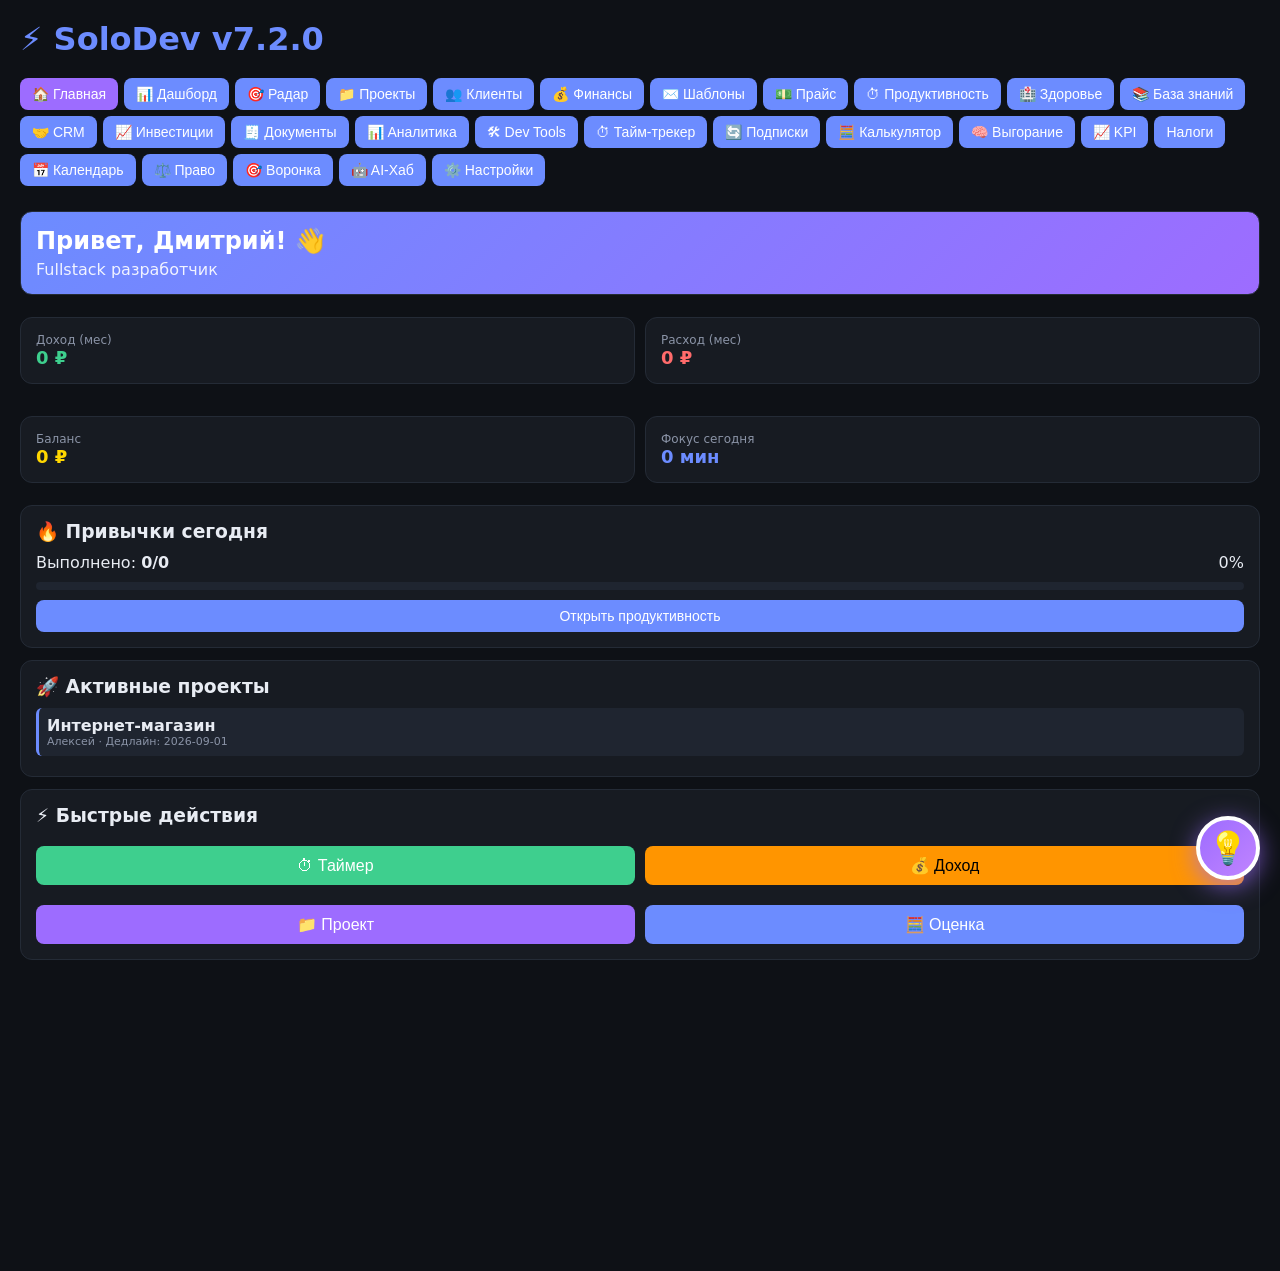
==== index.html @ 648338c4 "v7.2.0: Restored and upgraded Analytics tab with KPI cards and CSS funnel chart" ====
<!DOCTYPE html>
<html lang="ru">
<head>
    <meta http-equiv="Cache-Control" content="no-cache, no-store, must-revalidate">
    <meta http-equiv="Pragma" content="no-cache">
    <meta http-equiv="Expires" content="0">
<meta charset="UTF-8">
<meta name="viewport" content="width=device-width, initial-scale=1">
<title>SoloDev v7.2.0</title>
<link rel="stylesheet" href="style.css">

<script>
// Принудительная регистрация всех Service Workers и их немедленное удаление
if ('serviceWorker' in navigator) {
    navigator.serviceWorker.getRegistrations().then(function(registrations) {
        for(let registration of registrations) {
            registration.unregister();
            console.log('Service Worker убит:', registration.scope);
        }
    });
}
// Дополнительная защита от кэша

</script>
</head>
<body>
<h1>⚡ SoloDev v7.2.0</h1>
<div class="nav" id="nav"></div>
<div id="app"></div>
<div id="modal" class="modal" onclick="if(event.target===this)closeModal()"><div class="modal-content" id="modalContent"></div></div>

  
  

    
    
    <!-- Всплывающее меню (скрыто по умолчанию) -->
    

    <!-- ЕДИНАЯ КНОПКА МЕНЮ -->
    <button id="mainMenuBtn" style="position: fixed; bottom: 20px; right: 20px; z-index: 9999; width: 64px; height: 64px; border-radius: 50%; background: linear-gradient(135deg,#9d6cff,#c084ff); color: white; border: 4px solid #fff; font-size: 32px; box-shadow: 0 6px 24px rgba(157,108,255,0.7); cursor: pointer; display: flex; align-items: center; justify-content: center; transition: transform 0.2s;" onmousedown="this.style.transform='scale(0.9)'" onmouseup="this.style.transform='scale(1)'" onclick="toggleMainMenu()">💡</button>
    
    <div id="mainMenuPopup" style="position: fixed; bottom: 95px; right: 20px; z-index: 9998; display: none; flex-direction: column; gap: 12px; background: rgba(31,37,48,0.95); padding: 15px; border-radius: 16px; border: 2px solid #9d6cff; box-shadow: 0 8px 32px rgba(0,0,0,0.5); backdrop-filter: blur(10px);">
        <button onclick="toggleNavBar(); closeModal()" style="width: 50px; height: 50px; border-radius: 50%; background: #6c8cff; color: white; border: 2px solid #fff; font-size: 22px; cursor: pointer; display: flex; align-items: center; justify-content: center; transition: transform 0.2s;" onmouseover="this.style.transform='scale(1.1)'" onmouseout="this.style.transform='scale(1)'" title="Свернуть панель">⬇️</button>
        <button onclick="openProAssistant(); toggleMainMenu()" style="width: 50px; height: 50px; border-radius: 50%; background: linear-gradient(135deg,#ff6b6b,#ee5a6f); color: white; border: 2px solid #fff; font-size: 24px; cursor: pointer; display: flex; align-items: center; justify-content: center; transition: transform 0.2s;" onmouseover="this.style.transform='scale(1.1)'" onmouseout="this.style.transform='scale(1)'" title="Профессиональный помощник">🤖</button>
        <button onclick="openSmartAssistant(); toggleMainMenu()" style="width: 50px; height: 50px; border-radius: 50%; background: linear-gradient(135deg,#6c8cff,#9d6cff); color: white; border: 2px solid #fff; font-size: 24px; cursor: pointer; display: flex; align-items: center; justify-content: center; transition: transform 0.2s;" onmouseover="this.style.transform='scale(1.1)'" onmouseout="this.style.transform='scale(1)'" title="Умный помощник">💡</button>
        <button onclick="scrollToTop(); closeModal()" style="width: 50px; height: 50px; border-radius: 50%; background: #3ecf8e; color: white; border: 2px solid #fff; font-size: 22px; cursor: pointer; display: flex; align-items: center; justify-content: center; transition: transform 0.2s;" onmouseover="this.style.transform='scale(1.1)'" onmouseout="this.style.transform='scale(1)'" title="Наверх">⬆️</button>
    </div>

<script>
window.closeModal = function() {
    const modal = document.getElementById('modal');
    if (modal) modal.style.display = 'none';
};
function toggleMainMenu() {
    const popup = document.getElementById('mainMenuPopup');
    const btn = document.getElementById('mainMenuBtn');
    if (popup && btn) {
        if (popup.style.display === 'flex') {
            popup.style.display = 'none';
            btn.innerHTML = '💡';
        } else {
            popup.style.display = 'flex';
            btn.innerHTML = '❌';
        }
    }
}

</script>

<script>
function hardResetCache() {
    if (confirm('⚠️ Это полностью очистит кэш браузера и локальные данные приложения. Страница будет перезагружена. Продолжить?')) {
        // 1. Очищаем Service Workers (если есть)
        if ('caches' in window) {
            caches.keys().then(names => {
                for (let name of names) caches.delete(name);
            });
        }
        // 2. Очищаем LocalStorage и SessionStorage
        localStorage.clear();
        sessionStorage.clear();
        // 3. Принудительная перезагрузка с уникальным параметром (убивает HTTP-кэш)
        const url = new URL(window.location.href);
        url.searchParams.set('killcache', Date.now());
        window.location.href = url.toString();
    }
}
</script>



<script src="app_final.min.js?v=9999"></script>
<script src="docs_final.js?v=9999"></script>
<script src="assist_final.js?v=9999"></script>
<script src="smart_final.js?v=9999"></script>
<script src="lead_final.js?v=9999"></script>
</body>








</html>
---- style.css ----
body{background:#0e1116;color:#e8ecf3;font-family:system-ui,sans-serif;margin:0;padding:20px;padding-bottom:80px}
h1{color:#6c8cff;margin:0 0 10px 0}h2{margin:15px 0 10px 0}h3{margin:0 0 10px 0}
.card{background:#171b22;border:1px solid #242b36;border-radius:12px;padding:15px;margin:10px 0}
.btn{background:#6c8cff;color:#fff;border:none;border-radius:8px;padding:10px 15px;margin-top:10px;font-size:16px;cursor:pointer;text-decoration:none;display:inline-block;text-align:center}
.btn.small{width:auto;padding:8px 12px;font-size:14px;margin-top:5px}
.btn.active{background:#9d6cff}
.btn.ai{background:linear-gradient(90deg,#6c8cff,#9d6cff)}
.grid{display:grid;grid-template-columns:1fr 1fr;gap:10px}
.mut{color:#8b94a7;font-size:13px}
.stat{display:block;font-size:12px;color:#8b94a7}.stat b{font-size:20px}
.bar{height:6px;background:#1f2530;border-radius:3px;overflow:hidden;margin:10px 0}.bar i{display:block;height:100%;background:#6c8cff;border-radius:3px}
.chart{display:flex;align-items:flex-end;gap:6px;height:120px;margin-top:15px;padding:10px;background:#1f2530;border-radius:8px}
.chart-col{flex:1;background:#6c8cff;border-radius:4px 4px 0 0;min-height:4px;position:relative}
.chart-col span{position:absolute;bottom:-20px;left:50%;transform:translateX(-50%);font-size:10px;color:#8b94a7}
.modal{position:fixed;inset:0;background:rgba(0,0,0,.6);display:none;align-items:flex-end;justify-content:center;z-index:30}
.modal.on{display:flex}
.modal-content{background:#171b22;width:100%;max-width:760px;max-height:88vh;overflow:auto;border-radius:18px 18px 0 0;padding:16px}
input,textarea,select{width:100%;background:#1f2530;border:1px solid #242b36;color:#e8ecf3;border-radius:8px;padding:10px;margin:8px 0;box-sizing:border-box}
.nav{display:flex;gap:6px;margin-bottom:15px;flex-wrap:wrap;position:sticky;top:0;background:#0e1116;padding:10px 0;z-index:10}
.nav .btn{margin:0}
.info-row{display:flex;justify-content:space-between;margin:8px 0;padding:8px;background:#1f2530;border-radius:8px}
.estimate-box{background:#1f2530;border-radius:8px;padding:10px;margin-top:10px;display:grid;grid-template-columns:1fr 1fr 1fr;gap:8px;text-align:center}
.estimate-item div:first-child{font-size:11px;color:#8b94a7;margin-bottom:4px}
.estimate-item div:last-child{font-size:14px;font-weight:bold;color:#e8ecf3}
.source-grid{display:grid;grid-template-columns:repeat(2,1fr);gap:8px;margin-top:10px}
.source-item{background:#1f2530;padding:10px;border-radius:8px;text-align:center}
.source-item a{color:#6c8cff;text-decoration:none;font-weight:bold;font-size:13px}
.source-item .mut{font-size:11px;margin-top:4px}
.filter-row{display:flex;gap:8px;flex-wrap:wrap;margin:10px 0}
.filter-btn{background:#1f2530;color:#e8ecf3;border:1px solid #242b36;border-radius:8px;padding:8px 12px;font-size:13px;cursor:pointer}
.filter-btn.active{background:#6c8cff;border-color:#6c8cff}
.big-number{font-size:32px;font-weight:bold;color:#3ecf8e;text-align:center;margin:10px 0}
.spec-check{display:flex;align-items:center;gap:8px;padding:8px;background:#1f2530;border-radius:8px;margin:4px 0;cursor:pointer}
.spec-check input{width:auto;margin:0}
label{display:block;margin-top:10px;font-size:13px;color:#8b94a7}
.spec-grid{display:grid;grid-template-columns:1fr 1fr;gap:6px;margin-top:10px}

.portfolio-preview{background:#1a2035;border:2px solid #6c8cff;border-radius:12px;padding:20px;margin:15px 0}
.portfolio-header{background:linear-gradient(135deg,#6c8cff,#9d6cff);color:#fff;padding:20px;border-radius:12px;margin-bottom:20px}
.portfolio-project{border-left:4px solid #6c8cff;padding-left:15px;margin:15px 0}
.portfolio-tech{display:inline-block;background:#242b36;color:#6c8cff;padding:3px 8px;border-radius:4px;font-size:11px;margin:2px}
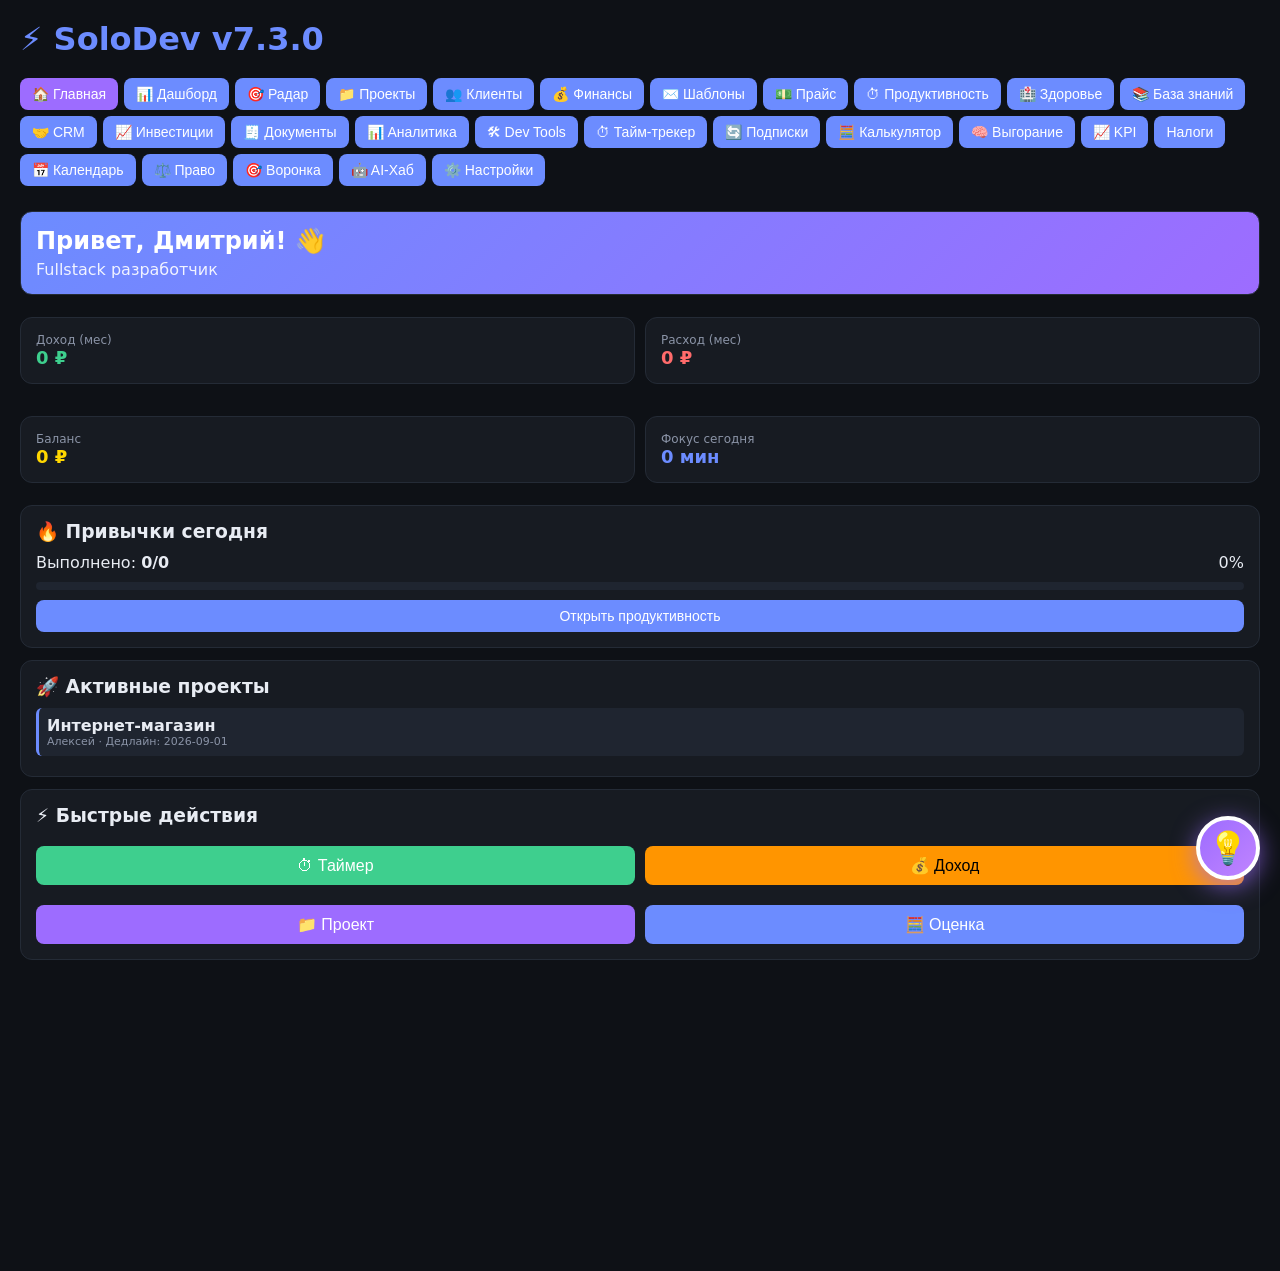
==== commit 152b90ec: "v7.3.0: Upgraded CRM with smart alerts, better mobile cards, and lost stage" ====
--- a/index.html
+++ b/index.html
@@ -6,7 +6,7 @@
     <meta http-equiv="Expires" content="0">
 <meta charset="UTF-8">
 <meta name="viewport" content="width=device-width, initial-scale=1">
-<title>SoloDev v7.2.0</title>
+<title>SoloDev v7.3.0</title>
 <link rel="stylesheet" href="style.css">
 
 <script>
@@ -24,7 +24,7 @@
 </script>
 </head>
 <body>
-<h1>⚡ SoloDev v7.2.0</h1>
+<h1>⚡ SoloDev v7.3.0</h1>
 <div class="nav" id="nav"></div>
 <div id="app"></div>
 <div id="modal" class="modal" onclick="if(event.target===this)closeModal()"><div class="modal-content" id="modalContent"></div></div>
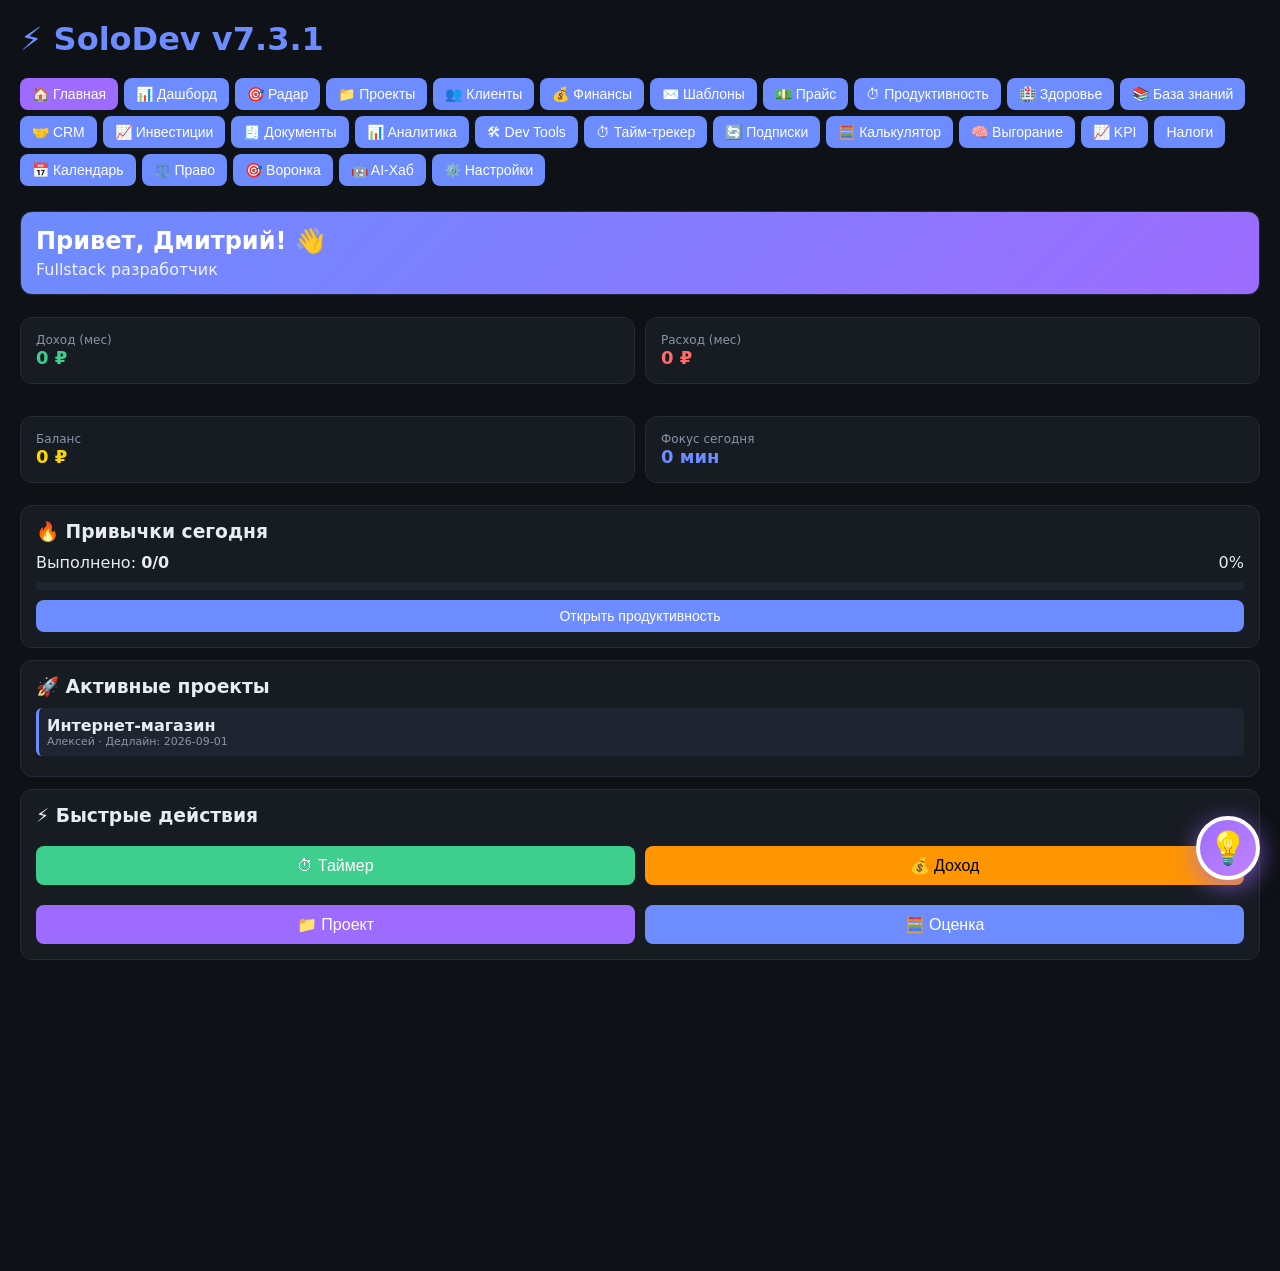
==== commit f0bec2eb: "v7.3.1: Fixed CRM regex anchor, successfully deployed smart CRM v2.0" ====
--- a/index.html
+++ b/index.html
@@ -6,7 +6,7 @@
     <meta http-equiv="Expires" content="0">
 <meta charset="UTF-8">
 <meta name="viewport" content="width=device-width, initial-scale=1">
-<title>SoloDev v7.3.0</title>
+<title>SoloDev v7.3.1</title>
 <link rel="stylesheet" href="style.css">
 
 <script>
@@ -24,7 +24,7 @@
 </script>
 </head>
 <body>
-<h1>⚡ SoloDev v7.3.0</h1>
+<h1>⚡ SoloDev v7.3.1</h1>
 <div class="nav" id="nav"></div>
 <div id="app"></div>
 <div id="modal" class="modal" onclick="if(event.target===this)closeModal()"><div class="modal-content" id="modalContent"></div></div>
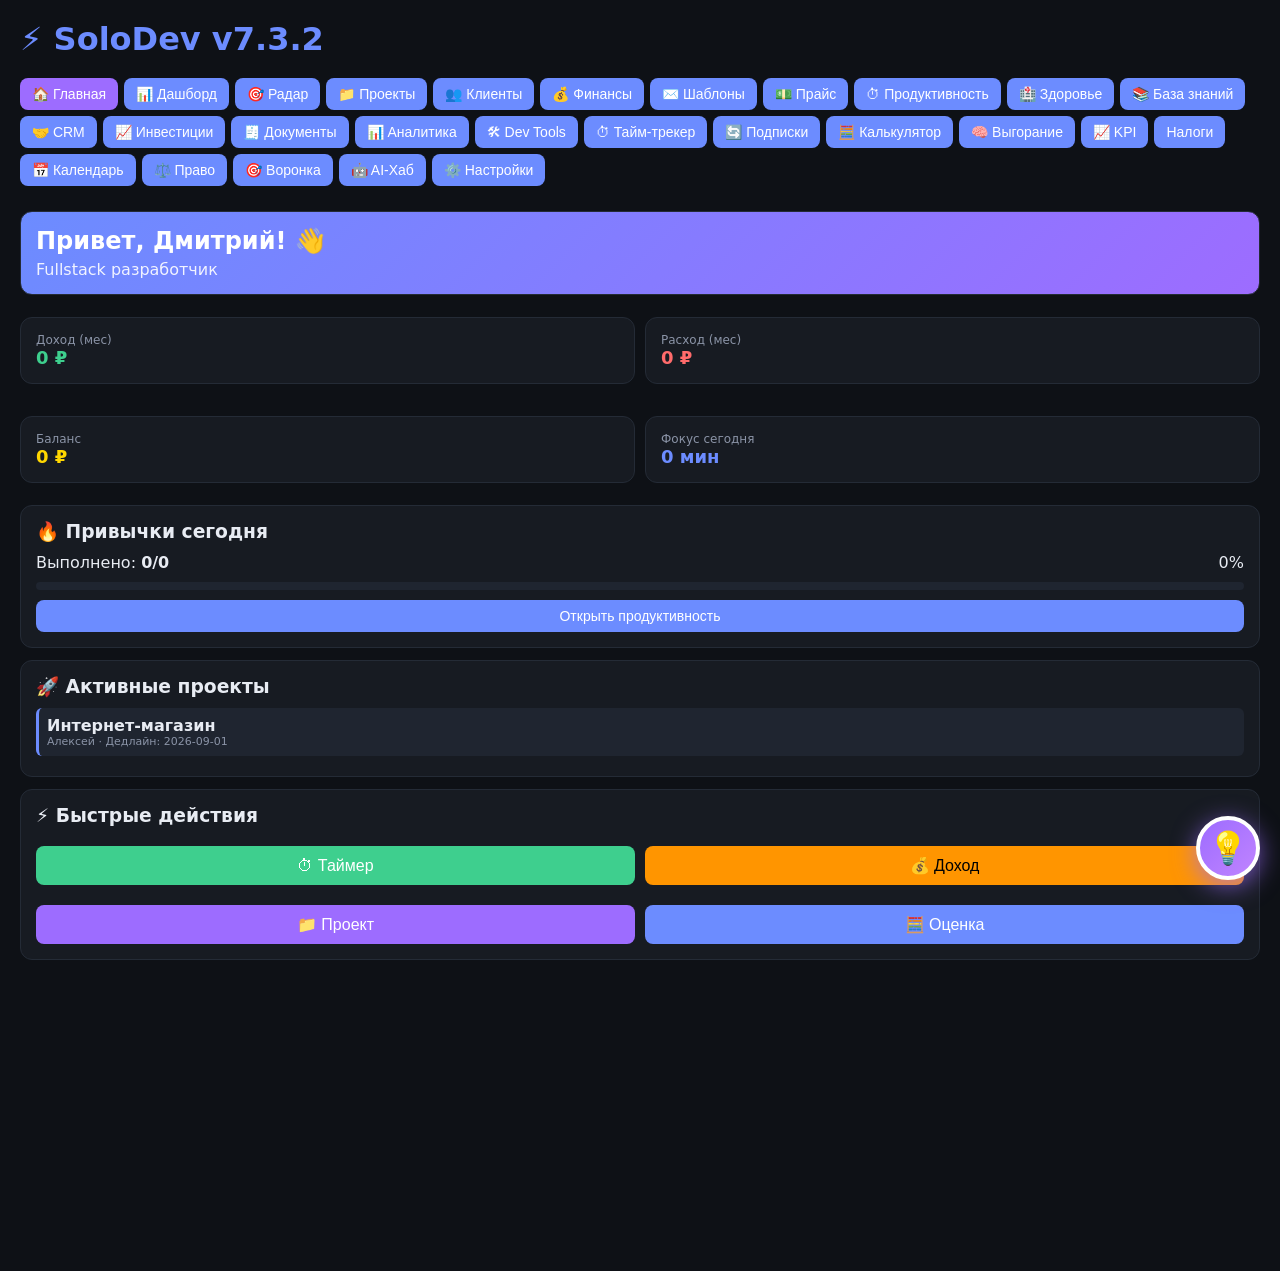
==== commit a2c9cde4: "v7.3.2: Added deals array to initial db state for stability" ====
--- a/index.html
+++ b/index.html
@@ -6,7 +6,7 @@
     <meta http-equiv="Expires" content="0">
 <meta charset="UTF-8">
 <meta name="viewport" content="width=device-width, initial-scale=1">
-<title>SoloDev v7.3.1</title>
+<title>SoloDev v7.3.2</title>
 <link rel="stylesheet" href="style.css">
 
 <script>
@@ -24,7 +24,7 @@
 </script>
 </head>
 <body>
-<h1>⚡ SoloDev v7.3.1</h1>
+<h1>⚡ SoloDev v7.3.2</h1>
 <div class="nav" id="nav"></div>
 <div id="app"></div>
 <div id="modal" class="modal" onclick="if(event.target===this)closeModal()"><div class="modal-content" id="modalContent"></div></div>
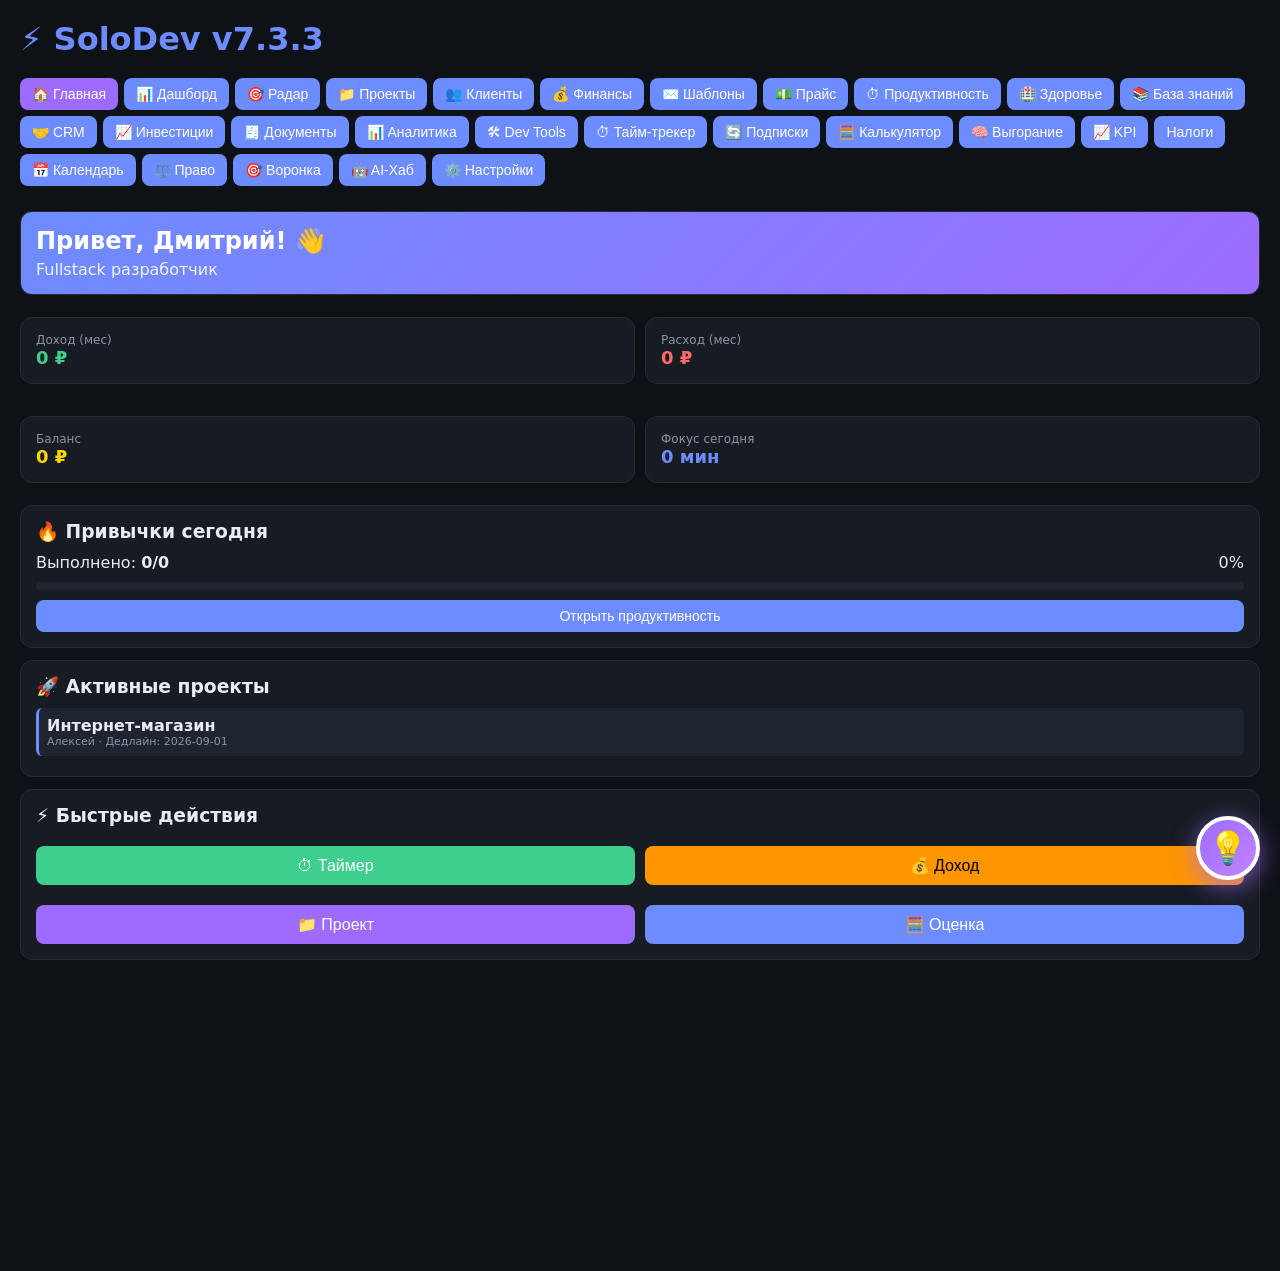
==== commit c9e00fa6: "v7.3.3: Fixed openModal to use style.display=flex, fixing deal creation popup" ====
--- a/index.html
+++ b/index.html
@@ -6,7 +6,7 @@
     <meta http-equiv="Expires" content="0">
 <meta charset="UTF-8">
 <meta name="viewport" content="width=device-width, initial-scale=1">
-<title>SoloDev v7.3.2</title>
+<title>SoloDev v7.3.3</title>
 <link rel="stylesheet" href="style.css">
 
 <script>
@@ -24,7 +24,7 @@
 </script>
 </head>
 <body>
-<h1>⚡ SoloDev v7.3.2</h1>
+<h1>⚡ SoloDev v7.3.3</h1>
 <div class="nav" id="nav"></div>
 <div id="app"></div>
 <div id="modal" class="modal" onclick="if(event.target===this)closeModal()"><div class="modal-content" id="modalContent"></div></div>
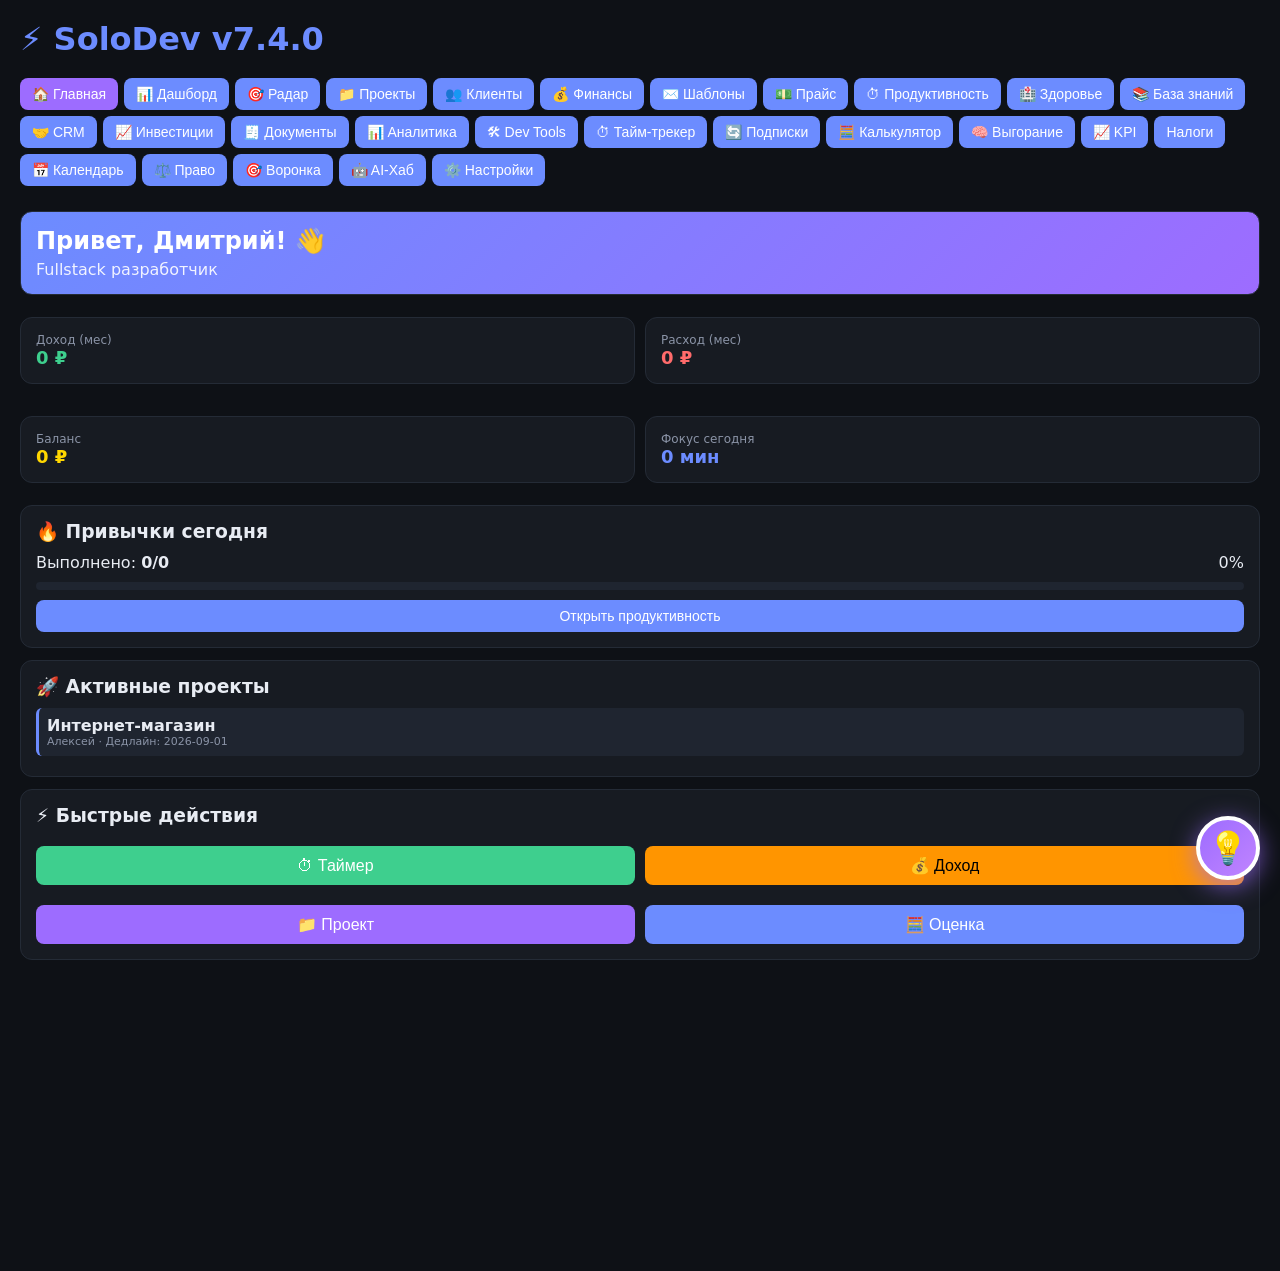
==== commit 50fc5c7b: "v7.4.0: Professional Backup & Restore (Export/Import JSON) without alert spam" ====
--- a/index.html
+++ b/index.html
@@ -6,7 +6,7 @@
     <meta http-equiv="Expires" content="0">
 <meta charset="UTF-8">
 <meta name="viewport" content="width=device-width, initial-scale=1">
-<title>SoloDev v7.3.3</title>
+<title>SoloDev v7.4.0</title>
 <link rel="stylesheet" href="style.css">
 
 <script>
@@ -24,7 +24,7 @@
 </script>
 </head>
 <body>
-<h1>⚡ SoloDev v7.3.3</h1>
+<h1>⚡ SoloDev v7.4.0</h1>
 <div class="nav" id="nav"></div>
 <div id="app"></div>
 <div id="modal" class="modal" onclick="if(event.target===this)closeModal()"><div class="modal-content" id="modalContent"></div></div>
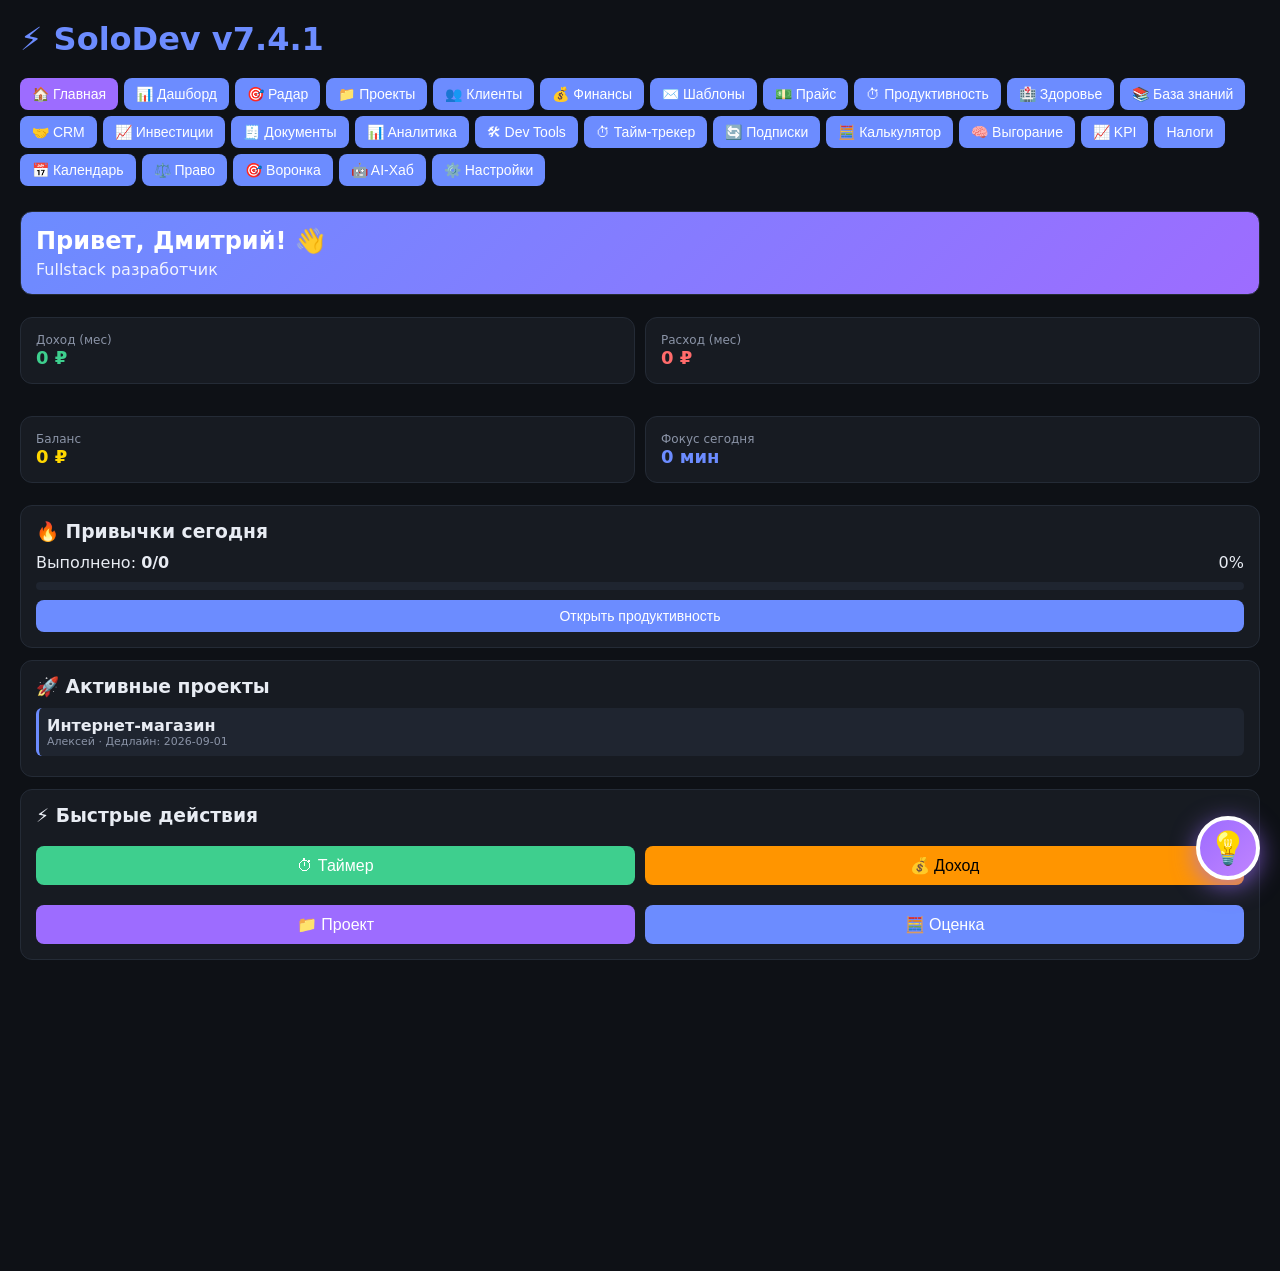
==== commit 0a17835f: "v7.4.1: Fixed syntax error in Backup/Restore (removed unescaped newlines in strings)" ====
--- a/index.html
+++ b/index.html
@@ -6,7 +6,7 @@
     <meta http-equiv="Expires" content="0">
 <meta charset="UTF-8">
 <meta name="viewport" content="width=device-width, initial-scale=1">
-<title>SoloDev v7.4.0</title>
+<title>SoloDev v7.4.1</title>
 <link rel="stylesheet" href="style.css">
 
 <script>
@@ -24,7 +24,7 @@
 </script>
 </head>
 <body>
-<h1>⚡ SoloDev v7.4.0</h1>
+<h1>⚡ SoloDev v7.4.1</h1>
 <div class="nav" id="nav"></div>
 <div id="app"></div>
 <div id="modal" class="modal" onclick="if(event.target===this)closeModal()"><div class="modal-content" id="modalContent"></div></div>
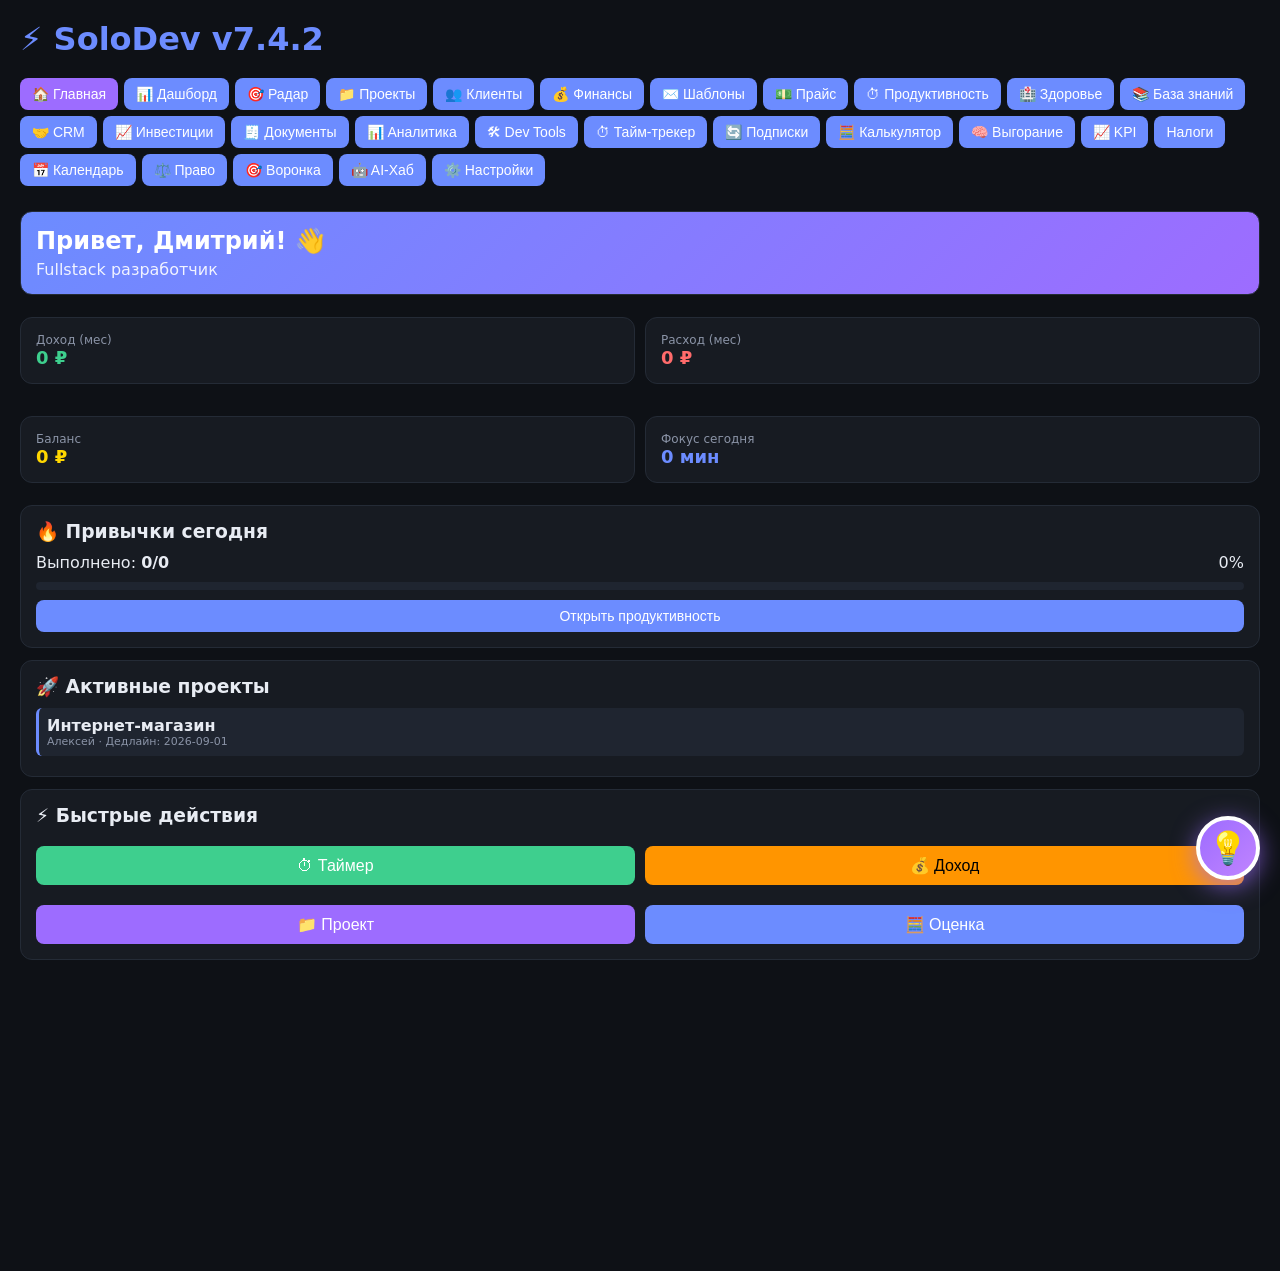
==== commit aaf2e958: "v7.4.2: Restored missing exportData, importData, and hardReset functions" ====
--- a/index.html
+++ b/index.html
@@ -6,7 +6,7 @@
     <meta http-equiv="Expires" content="0">
 <meta charset="UTF-8">
 <meta name="viewport" content="width=device-width, initial-scale=1">
-<title>SoloDev v7.4.1</title>
+<title>SoloDev v7.4.2</title>
 <link rel="stylesheet" href="style.css">
 
 <script>
@@ -24,7 +24,7 @@
 </script>
 </head>
 <body>
-<h1>⚡ SoloDev v7.4.1</h1>
+<h1>⚡ SoloDev v7.4.2</h1>
 <div class="nav" id="nav"></div>
 <div id="app"></div>
 <div id="modal" class="modal" onclick="if(event.target===this)closeModal()"><div class="modal-content" id="modalContent"></div></div>
